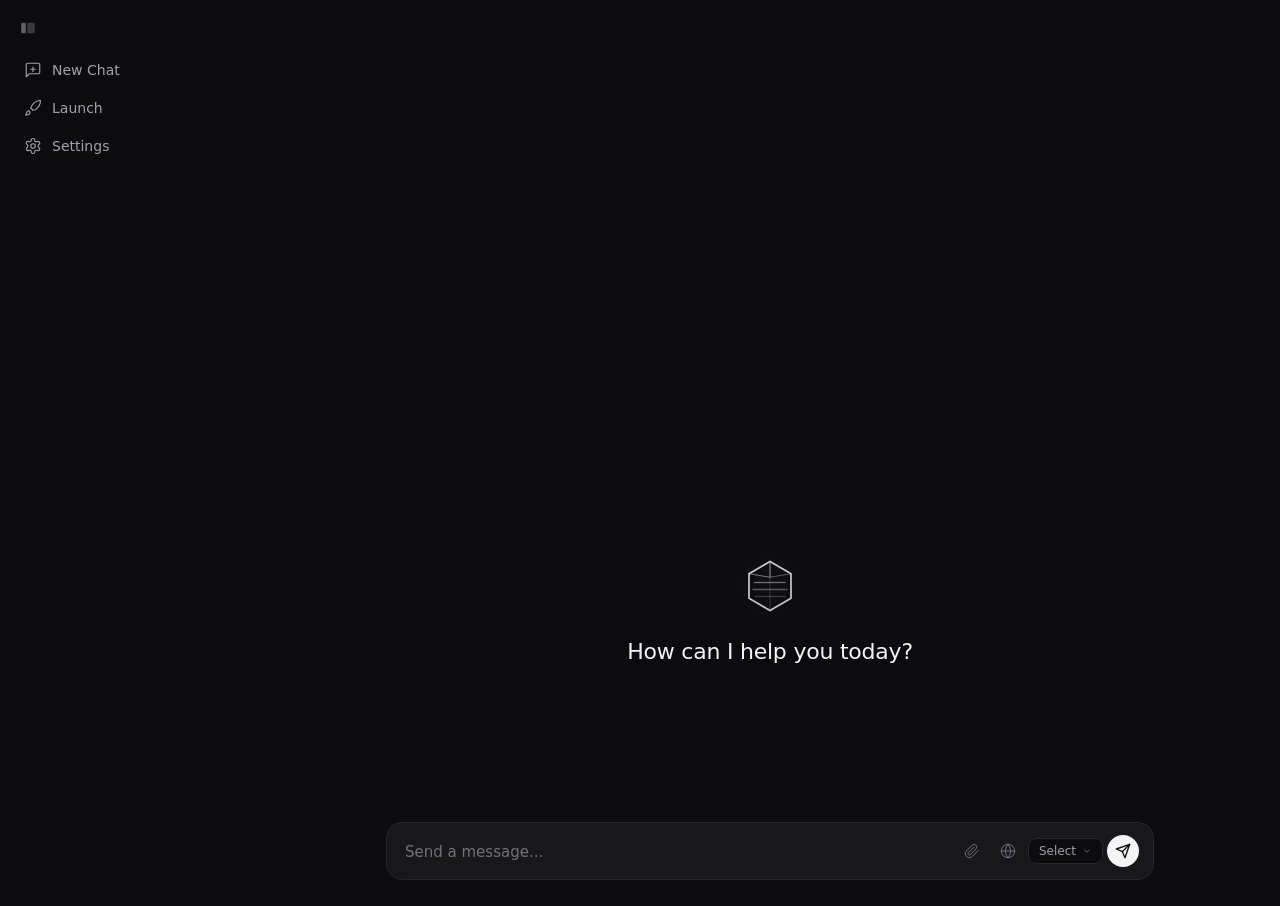
==== src/Onyx.Core/Web/index.html @ a6ea8ed7 "Cross-platform restructure: Core library + Windows WPF + macOS MAUI skeleton" ====
<!DOCTYPE html>
<html lang="en">
<head>
<meta charset="utf-8" />
<meta name="viewport" content="width=device-width, initial-scale=1" />
<title>Onyx</title>
<link rel="stylesheet" href="styles.css" />
</head>
<body>
<div id="app">
  <button class="sidebar-toggle" id="sidebarToggle" title="Toggle sidebar">
    <svg viewBox="0 0 24 24" width="18" height="18" fill="currentColor" stroke="none"><rect x="3" y="5" width="6" height="14" rx="1.5" opacity="0.85"/><rect x="11" y="5" width="10" height="14" rx="1.5" opacity="0.45"/></svg>
  </button>

  <!-- Sidebar -->
  <aside id="sidebar">
    <div class="sidebar-header">
      <button id="newChatBtn" class="nav-btn" title="New Chat">
        <svg viewBox="0 0 24 24" fill="none" stroke="currentColor" stroke-width="1.5" stroke-linecap="round" stroke-linejoin="round">
          <path d="M21 15a2 2 0 0 1-2 2H7l-4 4V5a2 2 0 0 1 2-2h14a2 2 0 0 1 2 2z"/>
          <line x1="12" y1="8" x2="12" y2="14"/>
          <line x1="9" y1="11" x2="15" y2="11"/>
        </svg>
        <span>New Chat</span>
      </button>
      <button id="launchBtn" class="nav-btn" title="Launch">
        <svg viewBox="0 0 24 24" fill="none" stroke="currentColor" stroke-width="1.5" stroke-linecap="round" stroke-linejoin="round">
          <path d="M4.5 16.5c-1.5 1.26-2 5-2 5s3.74-.5 5-2c.71-.84.7-2.13-.09-2.91a2.18 2.18 0 0 0-2.91-.09z"/>
          <path d="M12 15l-3-3a22 22 0 0 1 2-3.95A12.88 12.88 0 0 1 22 2c0 2.72-.78 7.5-6.11 11.89L12 15z"/>
        </svg>
        <span>Launch</span>
      </button>
      <button id="settingsBtn" class="nav-btn" title="Settings">
        <svg viewBox="0 0 24 24" fill="none" stroke="currentColor" stroke-width="1.5" stroke-linecap="round" stroke-linejoin="round">
          <path d="M12.22 2h-.44a2 2 0 0 0-2 2v.18a2 2 0 0 1-1 1.72l-.43.25a2 2 0 0 1-2 0l-.15-.08a2 2 0 0 0-2.73.73l-.22.38a2 2 0 0 0 .73 2.73l.15.1a2 2 0 0 1 1 1.72v.51a2 2 0 0 1-1 1.72l-.15.09a2 2 0 0 0-.73 2.73l.22.38a2 2 0 0 0 2.73.73l.15-.08a2 2 0 0 1 2 0l.43.25a2 2 0 0 1 1 1.72V20a2 2 0 0 0 2 2h.44a2 2 0 0 0 2-2v-.18a2 2 0 0 1 1-1.72l.43-.25a2 2 0 0 1 2 0l.15.08a2 2 0 0 0 2.73-.73l.22-.38a2 2 0 0 0-.73-2.73l-.15-.1a2 2 0 0 1-1-1.72v-.51a2 2 0 0 1 1-1.72l.15-.09a2 2 0 0 0 .73-2.73l-.22-.38a2 2 0 0 0-2.73-.73l-.15.08a2 2 0 0 1-2 0l-.43-.25a2 2 0 0 1-1-1.72V4a2 2 0 0 0-2-2z"/><circle cx="12" cy="12" r="3"/>
        </svg>
        <span>Settings</span>
      </button>
    </div>
    <div id="chatList" class="chat-list-section"></div>
  </aside>

  <!-- Main -->
  <main id="main">
    <!-- Chat View -->
    <div id="viewChat" class="chat-area active">
      <div id="topbar">
        <button class="icon-btn hidden" id="topbarNewChat" title="New Chat" style="margin-left:auto">
          <svg viewBox="0 0 24 24" width="18" height="18" fill="none" stroke="currentColor" stroke-width="2" stroke-linecap="round" stroke-linejoin="round"><path d="M21 15a2 2 0 0 1-2 2H7l-4 4V5a2 2 0 0 1 2-2h14a2 2 0 0 1 2 2z"/><line x1="12" y1="8" x2="12" y2="14"/><line x1="9" y1="11" x2="15" y2="11"/></svg>
        </button>
      </div>
      <div id="messages" class="messages"></div>
      <div id="emptyState" class="empty-state">
        <div class="empty-logo">
          <svg viewBox="0 0 64 64" fill="none" xmlns="http://www.w3.org/2000/svg">
            <!-- Onyx gem: hexagonal crystal with characteristic banding -->
            <path d="M32 4 L56 18 L56 46 L32 60 L8 46 L8 18 Z" stroke="currentColor" stroke-width="2" stroke-linejoin="round"/>
            <!-- Top facet -->
            <path d="M32 4 L32 22 L8 18 Z" stroke="currentColor" stroke-width="1.2" opacity="0.5" stroke-linejoin="round"/>
            <path d="M32 4 L32 22 L56 18 Z" stroke="currentColor" stroke-width="1.2" opacity="0.35" stroke-linejoin="round"/>
            <!-- Banding (the hallmark of onyx) -->
            <path d="M14 28 L50 28" stroke="currentColor" stroke-width="1.5" opacity="0.55"/>
            <path d="M12 36 L52 36" stroke="currentColor" stroke-width="1.5" opacity="0.4"/>
            <path d="M14 44 L50 44" stroke="currentColor" stroke-width="1.5" opacity="0.25"/>
            <!-- Bottom facet -->
            <path d="M32 22 L8 18 L8 46 L32 60 Z" stroke="currentColor" stroke-width="1" opacity="0.15" stroke-linejoin="round"/>
            <path d="M32 22 L56 18 L56 46 L32 60 Z" stroke="currentColor" stroke-width="1" opacity="0.1" stroke-linejoin="round"/>
          </svg>
        </div>
        <div class="empty-welcome">How can I help you today?</div>
      </div>
      <div class="composer-wrapper">
        <div class="composer-box">
          <div id="pendingImages" class="pending-images"></div>
          <div class="composer-input-row">
            <textarea id="promptInput" rows="1" placeholder="Send a message..."></textarea>
            <input type="file" id="fileInput" accept="image/*" multiple style="display:none">
            <div class="composer-actions">
              <button id="attachBtn" class="icon-btn" title="Attach file">
                <svg viewBox="0 0 24 24" width="16" height="16" fill="none" stroke="currentColor" stroke-width="1.5" stroke-linecap="round" stroke-linejoin="round">
                  <path d="m21.44 11.05-9.19 9.19a6 6 0 0 1-8.49-8.49l8.57-8.57A4 4 0 1 1 18 8.84L9.41 17.41a2 2 0 0 1-2.83-2.83L15.07 6.1"/>
                </svg>
              </button>
              <button id="webSearchToggle" class="icon-btn" title="Search the web">
                <svg viewBox="0 0 24 24" width="16" height="16" fill="none" stroke="currentColor" stroke-width="1.5" stroke-linecap="round" stroke-linejoin="round">
                  <circle cx="12" cy="12" r="10"/><path d="M2 12h20"/><path d="M12 2a15.3 15.3 0 0 1 4 10 15.3 15.3 0 0 1-4 10 15.3 15.3 0 0 1-4-10 15.3 15.3 0 0 1 4-10z"/>
                </svg>
              </button>
              <div class="model-picker" id="composerModelPicker">
                <button id="modelPill" class="model-btn">
                  <span id="composerModelLabel">Select</span>
                  <svg viewBox="0 0 24 24" width="10" height="10" fill="none" stroke="currentColor" stroke-width="2" stroke-linecap="round" stroke-linejoin="round"><path d="m6 9 6 6 6-6"/></svg>
                </button>
                <div id="modelMenu" class="model-menu"></div>
                <div id="effortMenu" class="effort-menu"></div>
              </div>
              <button id="sendBtn" class="send-btn" title="Send message">
                <svg viewBox="0 0 24 24" width="16" height="16" fill="none" stroke="currentColor" stroke-width="2" stroke-linecap="round" stroke-linejoin="round">
                  <path d="M22 2L11 13"/>
                  <path d="M22 2l-7 20-4-9-9-4 20-7z"/>
                </svg>
              </button>
              <button id="stopBtn" class="send-btn hidden" title="Stop generation">
                <svg viewBox="0 0 24 24" width="16" height="16" fill="none" stroke="currentColor" stroke-width="2" stroke-linecap="round" stroke-linejoin="round"><rect x="6" y="6" width="12" height="12" rx="2"/></svg>
              </button>
            </div>
          </div>
        </div>
      </div>
    </div>

    <!-- Launch View -->
    <div id="viewLaunch" class="chat-area">
      <div id="topbar">
        <button class="back-btn" id="backFromLaunch">
          <svg viewBox="0 0 24 24" width="20" height="20" fill="none" stroke="currentColor" stroke-width="2" stroke-linecap="round" stroke-linejoin="round"><path d="m12 19-7-7 7-7"/><path d="M19 12H5"/></svg>
        </button>
        <span class="page-title">Launch</span>
      </div>
      <div class="page-content">
        <div class="page-header">
          <h1>Launch</h1>
          <p>Copy a command and run it in your terminal.</p>
        </div>
        <div class="launch-list" id="launchList"></div>
      </div>
    </div>

    <!-- Settings View -->
    <div id="viewSettings" class="chat-area">
      <div id="topbar">
        <button class="back-btn" id="backFromSettings">
          <svg viewBox="0 0 24 24" width="20" height="20" fill="none" stroke="currentColor" stroke-width="2" stroke-linecap="round" stroke-linejoin="round"><path d="m12 19-7-7 7-7"/><path d="M19 12H5"/></svg>
        </button>
        <span class="page-title">Settings</span>
        <span class="app-version" id="appVersion">v2.5.4</span>
      </div>
      <div class="page-content">
        <div class="settings-card">
          <!-- Profile -->
          <div class="settings-profile">
            <div class="profile-left">
              <div class="profile-name" id="profileName">User</div>
              <div class="profile-email" id="profileEmail">Local instance</div>
            </div>
            <div class="profile-right">
              <div class="profile-avatar" id="profileAvatar">U</div>
            </div>
          </div>
          <!-- Default model -->
          <div class="settings-input-row">
            <div style="display:flex;align-items:center;margin-bottom:4px">
              <div class="settings-row-icon">
                <svg viewBox="0 0 24 24" width="20" height="20" fill="none" stroke="currentColor" stroke-width="1.5" stroke-linecap="round" stroke-linejoin="round">
                  <rect width="18" height="18" x="3" y="3" rx="2" ry="2"/><path d="M9 3v18"/><path d="M15 3v18"/>
                </svg>
              </div>
              <div class="settings-row-text">
                <div class="settings-row-title">Default model</div>
                <div class="settings-row-desc">The model used for new chats.</div>
              </div>
            </div>
            <div class="settings-input-wrap">
              <select id="defaultModelSelect" style="flex:1;padding:9px 12px;background:var(--bg);border:1px solid var(--border-light);border-radius:8px;color:var(--text);font-size:14px"></select>
            </div>
          </div>
          <!-- Cloud -->
          <div class="settings-row">
            <div style="display:flex;align-items:center;flex:1">
              <div class="settings-row-icon">
                <svg viewBox="0 0 24 24" width="20" height="20" fill="none" stroke="currentColor" stroke-width="1.5" stroke-linecap="round" stroke-linejoin="round">
                  <path d="M17.5 19c0-3.037-2.463-5.5-5.5-5.5S6.5 15.963 6.5 19"/><path d="M19 19a7 7 0 1 0-11.95-4.95A5.5 5.5 0 0 0 5 19h14z"/>
                </svg>
              </div>
              <div class="settings-row-text">
                <div class="settings-row-title">Cloud</div>
                <div class="settings-row-desc">Enable cloud models and web search.</div>
              </div>
            </div>
            <div class="toggle on" id="toggleCloud"></div>
          </div>
          <!-- Auto-download -->
          <div class="settings-row">
            <div style="display:flex;align-items:center;flex:1">
              <div class="settings-row-icon">
                <svg viewBox="0 0 24 24" width="20" height="20" fill="none" stroke="currentColor" stroke-width="1.5" stroke-linecap="round" stroke-linejoin="round">
                  <path d="M21 15v4a2 2 0 0 1-2 2H5a2 2 0 0 1-2-2v-4"/><polyline points="7 10 12 15 17 10"/><line x1="12" y1="15" x2="12" y2="3"/>
                </svg>
              </div>
              <div class="settings-row-text">
                <div class="settings-row-title">Auto-download updates</div>
                <div class="settings-row-desc">Automatically check and download updates on startup.</div>
              </div>
            </div>
            <div style="display:flex;align-items:center;gap:8px">
              <button class="pill-btn outline" id="checkNowBtn" style="font-size:12px;padding:5px 12px">Check now</button>
              <div class="toggle on" id="toggleAutoUpdate"></div>
            </div>
          </div>
          <!-- Expose to network -->
          <div class="settings-row">
            <div style="display:flex;align-items:center;flex:1">
              <div class="settings-row-icon">
                <svg viewBox="0 0 24 24" width="20" height="20" fill="none" stroke="currentColor" stroke-width="1.5" stroke-linecap="round" stroke-linejoin="round">
                  <path d="M12 20h.01"/><path d="M2 8.82a15 15 0 0 1 20 0"/><path d="M5 12.859a10 10 0 0 1 14 0"/><path d="M8.5 16.429a5 5 0 0 1 7 0"/>
                </svg>
              </div>
              <div class="settings-row-text">
                <div class="settings-row-title">Expose to the network</div>
                <div class="settings-row-desc">Allow other devices or services to access the local server.</div>
              </div>
            </div>
            <div class="toggle on" id="toggleNetwork"></div>
          </div>
          <!-- Model location -->
          <div class="settings-input-row">
            <div style="display:flex;align-items:center;margin-bottom:4px">
              <div class="settings-row-icon">
                <svg viewBox="0 0 24 24" width="20" height="20" fill="none" stroke="currentColor" stroke-width="1.5" stroke-linecap="round" stroke-linejoin="round">
                  <path d="M22 19a2 2 0 0 1-2 2H4a2 2 0 0 1-2-2V5a2 2 0 0 1 2-2h5l2 3h9a2 2 0 0 1 2 2z"/>
                </svg>
              </div>
              <div class="settings-row-text">
                <div class="settings-row-title">Model location</div>
                <div class="settings-row-desc">Location where models are stored.</div>
              </div>
            </div>
            <div class="settings-input-wrap">
              <input type="text" id="modelPathInput" value="C:\Users\kotas\.ollama\models" readonly />
              <button class="pill-btn outline" id="browseModelPath">Browse</button>
            </div>
          </div>
          <!-- Context length -->
          <div class="settings-slider-row">
            <div style="display:flex;align-items:center;margin-bottom:4px">
              <div class="settings-row-icon">
                <svg viewBox="0 0 24 24" width="20" height="20" fill="none" stroke="currentColor" stroke-width="1.5" stroke-linecap="round" stroke-linejoin="round">
                  <path d="M4.5 16.5c-1.5 1.26-2 5-2 5s3.74-.5 5-2c.71-.84.7-2.13-.09-2.91a2.18 2.18 0 0 0-2.91-.09z"/>
                  <path d="M12 15-3-3a22 22 0 0 1 2-3.95A12.88 12.88 0 0 1 22 2c0 2.72-.78 7.5-6.11 11.89L12 15z"/>
                </svg>
              </div>
              <div class="settings-row-text">
                <div class="settings-row-title">Context length <span id="contextValue" style="color:var(--text-muted);font-size:12px;font-weight:400;margin-left:6px">256k</span></div>
                <div class="settings-row-desc">Context length determines how much of your conversation local LLMs can remember and use to generate responses.</div>
              </div>
            </div>
            <div class="slider-wrap" id="contextSliderWrap">
              <div class="slider-track-bg"></div>
              <div class="slider-track-fill" id="contextSliderFill"></div>
              <div class="slider-thumb" id="contextSliderThumb"></div>
            </div>
            <div class="slider-labels">
              <span data-idx="0">4k</span><span data-idx="1">8k</span><span data-idx="2">16k</span><span data-idx="3">32k</span><span data-idx="4">64k</span><span data-idx="5">128k</span><span data-idx="6">256k</span>
            </div>
          </div>
          <!-- Close behavior -->
          <div class="settings-row">
            <div style="display:flex;align-items:center;flex:1">
              <div class="settings-row-icon">
                <svg viewBox="0 0 24 24" width="20" height="20" fill="none" stroke="currentColor" stroke-width="1.5" stroke-linecap="round" stroke-linejoin="round">
                  <rect width="18" height="18" x="3" y="3" rx="2" ry="2"/><path d="M9 3v18"/><path d="M15 3v18"/>
                </svg>
              </div>
              <div class="settings-row-text">
                <div class="settings-row-title">Close behavior</div>
                <div class="settings-row-desc">What happens when you close the window.</div>
              </div>
            </div>
            <div class="close-behavior-options" id="closeBehaviorOptions">
              <button class="pill-btn outline" data-val="tray" id="cbTray">Keep running</button>
              <button class="pill-btn outline" data-val="quit" id="cbQuit">Quit</button>
            </div>
          </div>
          <!-- Effort -->
          <div class="settings-row">
            <div style="display:flex;align-items:center;flex:1">
              <div class="settings-row-icon">
                <svg viewBox="0 0 24 24" width="20" height="20" fill="none" stroke="currentColor" stroke-width="1.5" stroke-linecap="round" stroke-linejoin="round">
                  <path d="M13 2 3 14h9l-1 8 10-12h-9l1-8z"/>
                </svg>
              </div>
              <div class="settings-row-text">
                <div class="settings-row-title">Effort</div>
                <div class="settings-row-desc">Higher effort means more thorough responses but takes longer.</div>
              </div>
            </div>
            <div class="close-behavior-options" id="effortOptions">
              <button class="pill-btn outline" data-val="low" id="effLow">Low</button>
              <button class="pill-btn outline" data-val="medium" id="effMedium">Medium</button>
              <button class="pill-btn outline" data-val="high" id="effHigh">High</button>
              <button class="pill-btn outline" data-val="max" id="effMax">Max</button>
            </div>
          </div>
          <!-- Thinking -->
          <div class="settings-row">
            <div style="display:flex;align-items:center;flex:1">
              <div class="settings-row-icon">
                <svg viewBox="0 0 24 24" width="20" height="20" fill="none" stroke="currentColor" stroke-width="1.5" stroke-linecap="round" stroke-linejoin="round">
                  <path d="M12 3a9 9 0 1 0 9 9c0-.46-.04-.92-.1-1.36a5.389 5.389 0 0 1-4.4 2.26 5.403 5.403 0 0 1-3.14-9.8c-.44-.06-.9-.1-1.36-.1z"/>
                </svg>
              </div>
              <div class="settings-row-text">
                <div class="settings-row-title">Thinking</div>
                <div class="settings-row-desc">Enable step-by-step reasoning for complex tasks.</div>
              </div>
            </div>
            <div class="toggle" id="toggleThinking"></div>
          </div>
          <!-- Release Notes -->
          <div class="settings-row" id="releaseNotesRow" style="cursor:pointer">
            <div style="display:flex;align-items:center;flex:1">
              <div class="settings-row-icon">
                <svg viewBox="0 0 24 24" width="20" height="20" fill="none" stroke="currentColor" stroke-width="1.5" stroke-linecap="round" stroke-linejoin="round">
                  <path d="M14 2H6a2 2 0 0 0-2 2v16a2 2 0 0 0 2 2h12a2 2 0 0 0 2-2V8z"/><polyline points="14 2 14 8 20 8"/><line x1="16" y1="13" x2="8" y2="13"/><line x1="16" y1="17" x2="8" y2="17"/><polyline points="10 9 9 9 8 9"/>
                </svg>
              </div>
              <div class="settings-row-text">
                <div class="settings-row-title">Release Notes</div>
                <div class="settings-row-desc">See what's new and what changed.</div>
              </div>
            </div>
            <svg viewBox="0 0 24 24" width="16" height="16" fill="none" stroke="currentColor" stroke-width="2" stroke-linecap="round" stroke-linejoin="round" style="color:var(--text-muted);flex-shrink:0"><polyline points="9 18 15 12 9 6"/></svg>
          </div>
        </div>
        <div class="settings-footer">
          <button class="pill-btn primary" id="resetDefaults" style="background:var(--text);color:var(--bg)">Reset to defaults</button>
        </div>
      </div>
    </div>

    <!-- Release Notes View -->
    <div id="viewReleaseNotes" class="chat-area">
      <div id="topbar">
        <button class="back-btn" id="backFromReleaseNotes">
          <svg viewBox="0 0 24 24" width="20" height="20" fill="none" stroke="currentColor" stroke-width="2" stroke-linecap="round" stroke-linejoin="round"><path d="m12 19-7-7 7-7"/><path d="M19 12H5"/></svg>
        </button>
        <span class="page-title">Release Notes</span>
        <span class="app-version" id="releaseNotesVersion"></span>
      </div>
      <div class="page-content" id="releaseNotesContent" style="max-width:640px;margin:0 auto">
        <div style="text-align:center;padding:40px;color:var(--text-muted)">Loading…</div>
      </div>
    </div>
  </main>
</div>

<div id="modalRoot" style="position:fixed;inset:0;background:rgba(0,0,0,0.6);display:flex;align-items:center;justify-content:center;z-index:100;visibility:hidden;opacity:0;transition:opacity 0.15s"></div>

<script src="md.js"></script>
<script src="app.js"></script>
</body>
</html>
---- src/Onyx.Core/Web/styles.css ----
:root {
  --bg: #0C0C0E;
  --surface: #18181B;
  --surface-hover: #27272A;
  --surface-pressed: #3F3F46;
  --border: #18181B;
  --border-light: #27272A;
  --text: #F4F4F5;
  --text-secondary: #A1A1AA;
  --text-muted: #71717A;
  --accent: #E4E4E7;
  --accent-dim: #A1A1AA;
  --accent-blue: #E4E4E7;
  --accent-green: #22C55E;
  --danger: #EF4444;
  --radius-sm: 6px;
  --radius-md: 8px;
  --radius-lg: 10px;
  --radius-xl: 12px;
  --radius-2xl: 16px;
  --sidebar-w: 260px;
  --content-w: 768px;
  --composer-w: 768px;
  --font: -apple-system, BlinkMacSystemFont, "Segoe UI", system-ui, sans-serif;
  --font-mono: "JetBrains Mono", "SF Mono", "Cascadia Code", Consolas, monospace;
}

* { box-sizing: border-box; margin: 0; padding: 0; }
html, body { height: 100%; overflow: hidden; }
body {
  background: var(--bg);
  color: var(--text);
  font-family: var(--font);
  font-size: 15px;
  line-height: 1.6;
  -webkit-font-smoothing: antialiased;
  -moz-osx-font-smoothing: grayscale;
}
button, input, textarea, select { font-family: inherit; outline: none; border: none; background: none; color: inherit; }
button { cursor: pointer; }
.hidden { display: none !important; }

#app { display: flex; height: 100vh; }

/* ===== Sidebar ===== */
#sidebar {
  width: var(--sidebar-w);
  background: var(--bg);
  display: flex;
  flex-direction: column;
  flex-shrink: 0;
  transition: width 0.2s cubic-bezier(0.4, 0, 0.2, 1);
}
#sidebar.collapsed { width: 0; overflow: hidden; }

.sidebar-toggle {
  position: fixed; top: 12px; left: 12px; z-index: 60;
  display: flex; align-items: center; justify-content: center;
  width: 32px; height: 32px; border-radius: var(--radius-md);
  color: var(--text-muted);
  transition: background 0.15s, color 0.15s;
}
.sidebar-toggle:hover { background: var(--surface-hover); color: var(--text); }
.sidebar-toggle svg { width: 18px; height: 18px; }

.sidebar-header { padding: 52px 12px 8px; }

.nav-btn {
  display: flex; align-items: center; gap: 10px;
  width: 100%; padding: 9px 12px; border-radius: var(--radius-md);
  color: var(--text-secondary); font-size: 14px; font-weight: 500;
  transition: background 0.15s ease, color 0.15s ease, transform 0.15s ease;
  margin-bottom: 2px;
}
.nav-btn:last-child { margin-bottom: 0; }
.nav-btn:hover {
  background: var(--surface-hover);
  color: var(--text);
}
.nav-btn:active { transform: scale(0.97); }
.nav-btn svg { width: 18px; height: 18px; stroke-width: 1.5; flex-shrink: 0; transition: transform 0.2s ease; }
.nav-btn:hover svg { transform: scale(1.1); }

/* Chat list section */
.chat-list-section { flex: 1; overflow-y: auto; padding: 8px 8px 8px; }
.chat-list-label {
  padding: 12px 12px 6px;
  font-size: 11px; font-weight: 600; color: var(--text-muted);
  text-transform: uppercase; letter-spacing: 0.06em;
}

.chat-item {
  padding: 8px 12px; border-radius: var(--radius-md);
  color: var(--text-secondary); font-size: 13px; font-weight: 400;
  cursor: pointer; transition: background 0.15s ease, color 0.15s ease, transform 0.15s ease;
  white-space: nowrap; overflow: hidden; text-overflow: ellipsis;
  margin-bottom: 1px;
  animation: slideIn 0.25s ease-out;
}
.chat-item:hover { background: var(--surface-hover); color: var(--text); transform: translateX(2px); }
@keyframes slideIn { from { opacity: 0; transform: translateX(-8px); } to { opacity: 1; transform: translateX(0); } }
.chat-item.streaming::before {
  content: "";
  display: inline-block;
  width: 6px; height: 6px;
  border-radius: 50%;
  background: var(--accent-green);
  margin-right: 7px;
  vertical-align: middle;
  animation: pulse 1.2s ease-in-out infinite;
}
@keyframes pulse { 0%, 100% { opacity: 1; } 50% { opacity: 0.3; } }
.chat-item .ci-rename-input {
  background: var(--surface); border: 1px solid var(--border-light); color: var(--text);
  border-radius: 4px; padding: 3px 7px; font-size: 13px; width: 100%;
  outline: none; caret-color: var(--text);
  box-shadow: 0 0 0 1px var(--border-light);
}
.chat-item .ci-rename-input:focus {
  border-color: var(--text-muted);
  box-shadow: 0 0 0 2px rgba(244,244,245,0.12);
}

/* Context menu */
.context-menu {
  position: fixed; z-index: 200;
  background: var(--surface); border: 1px solid var(--border-light);
  border-radius: var(--radius-lg); padding: 4px;
  box-shadow: 0 8px 24px rgba(0,0,0,0.5);
  min-width: 180px;
  animation: menuPop 0.15s cubic-bezier(0.16, 1, 0.3, 1);
}
@keyframes menuPop { from { opacity: 0; transform: scale(0.92) translateY(-4px); } to { opacity: 1; transform: scale(1) translateY(0); } }
.context-menu-item {
  display: flex; align-items: center; gap: 10px;
  padding: 8px 12px; border-radius: var(--radius-md);
  color: var(--text); font-size: 13px; cursor: pointer;
  transition: background 0.1s;
}
.context-menu-item:hover { background: var(--surface-hover); }
.context-menu-item.danger { color: var(--danger); }
.context-menu-item.danger:hover { background: rgba(239,68,68,0.1); }
.context-menu-sep { height: 1px; background: var(--border-light); margin: 4px 0; }

/* ===== Main ===== */
#main { flex: 1; display: flex; flex-direction: column; min-width: 0; position: relative; }

/* Top bar */
#topbar {
  height: 48px; display: flex; align-items: center; gap: 8px;
  padding: 0 20px; flex-shrink: 0;
  transition: padding-left 0.2s cubic-bezier(0.4, 0, 0.2, 1);
}
#topbarNewChat {
  opacity: 0; visibility: hidden; transform: scale(0.9);
  transition: opacity 0.15s ease, visibility 0.15s ease, transform 0.15s ease;
}
#topbarNewChat.hidden { display: flex !important; opacity: 0; visibility: hidden; transform: scale(0.9); }
#topbarNewChat:not(.hidden) { opacity: 1; visibility: visible; transform: scale(1); }
#topbar .page-title { font-size: 16px; font-weight: 600; color: var(--text); }
#topbar .page-subtitle { font-size: 13px; color: var(--text-secondary); margin-left: 4px; }
.back-btn { display: flex; align-items: center; padding: 6px; border-radius: var(--radius-md); color: var(--text-secondary); transition: background 0.15s, color 0.15s, transform 0.2s cubic-bezier(0.16, 1, 0.3, 1); }
.back-btn:hover { background: var(--surface-hover); color: var(--text); transform: translateX(-2px); }
.back-btn:active { transform: translateX(0) scale(0.95); }
.app-version {
  margin-left: auto; font-size: 12px; color: var(--text-muted);
  background: var(--surface); border: 1px solid var(--border-light);
  padding: 3px 10px; border-radius: 12px;
}

.spacer { flex: 1; }

/* Composer model picker */
#composerModelPicker.model-picker { position: relative; }
#composerModelPicker .model-btn {
  display: flex; align-items: center; gap: 6px;
  padding: 5px 10px; border-radius: var(--radius-md);
  background: var(--bg); color: var(--text-secondary);
  font-size: 12px; font-weight: 500; transition: background 0.1s, color 0.1s;
  border: 1px solid var(--border-light);
}
#composerModelPicker .model-btn:hover { background: var(--surface-hover); color: var(--text); }
#composerModelPicker .model-btn svg { width: 10px; height: 10px; color: var(--text-muted); }
.model-menu {
  position: fixed; min-width: 280px; max-width: 320px; max-height: 380px;
  overflow-y: auto; background: var(--surface); border: 1px solid var(--border-light);
  border-radius: var(--radius-xl); padding: 8px; z-index: 50;
  box-shadow: 0 8px 24px rgba(0,0,0,0.4);
  scrollbar-width: thin;
  opacity: 0; visibility: hidden;
  transform: translateY(8px) scale(0.98);
  transform-origin: bottom left;
  transition: opacity 0.15s ease, visibility 0.15s ease, transform 0.15s ease;
}
.model-menu.open {
  opacity: 1; visibility: visible;
  transform: translateY(0) scale(1);
}
.model-menu::-webkit-scrollbar { width: 4px; }
.model-menu::-webkit-scrollbar-thumb { background: var(--border-light); border-radius: 2px; }

.effort-menu {
  position: fixed; min-width: 260px; max-width: 300px; max-height: 380px;
  overflow-y: auto; background: var(--surface); border: 1px solid var(--border-light);
  border-radius: var(--radius-xl); padding: 8px; z-index: 50;
  box-shadow: 0 8px 24px rgba(0,0,0,0.4);
  scrollbar-width: thin;
  opacity: 0; visibility: hidden;
  transform: translateY(8px) scale(0.98);
  transform-origin: bottom left;
  transition: opacity 0.15s ease, visibility 0.15s ease, transform 0.15s ease;
}
.effort-menu.open {
  opacity: 1; visibility: visible;
  transform: translateY(0) scale(1);
}
.effort-menu::-webkit-scrollbar { width: 4px; }
.effort-menu::-webkit-scrollbar-thumb { background: var(--border-light); border-radius: 2px; }
.model-item {
  padding: 10px 12px; border-radius: var(--radius-md); cursor: pointer;
  display: flex; align-items: flex-start; justify-content: space-between; gap: 12px;
}
.model-item:hover { background: var(--surface-hover); }
.model-item.selected { background: var(--surface-hover); }
.model-item-left { min-width: 0; }
.model-item .mi-name { font-size: 13px; font-weight: 600; color: var(--text); }
.model-item .mi-desc { font-size: 12px; color: var(--text-secondary); margin-top: 3px; line-height: 1.4; }
.model-item .mi-meta { font-size: 11px; color: var(--text-muted); margin-top: 4px; }
.model-item .mi-check {
  width: 18px; height: 18px; border-radius: 50%;
  background: var(--text); color: var(--bg);
  display: flex; align-items: center; justify-content: center;
  font-size: 11px; flex-shrink: 0; margin-top: 2px;
}
.model-item .mi-check.hidden { display: none; }
.mm-sep { height: 1px; background: var(--border-light); margin: 6px 0; }
.mm-action {
  padding: 8px 10px; border-radius: var(--radius-md); color: var(--text-secondary);
  font-size: 13px; cursor: pointer; display: flex; align-items: center; gap: 8px;
}
.mm-action:hover { background: var(--surface-hover); color: var(--text); }
.mm-action svg { width: 14px; height: 14px; flex-shrink: 0; }

/* Submenu row (e.g. Effort) */
.mm-submenu-row {
  display: flex; align-items: center; justify-content: space-between;
  padding: 8px 10px; border-radius: var(--radius-md); cursor: pointer; transition: background 0.1s;
}
.mm-submenu-row:hover { background: var(--surface-hover); }
.mm-submenu-label { font-size: 13px; font-weight: 500; color: var(--text); }
.mm-submenu-val { font-size: 12px; color: var(--text-muted); display: flex; align-items: center; gap: 4px; }
.mm-submenu-val svg { color: var(--text-muted); }

/* Submenu header (back button) */
.mm-submenu-header {
  display: flex; align-items: center; gap: 6px;
  padding: 6px 10px 10px; margin: -4px -4px 4px; border-bottom: 1px solid var(--border-light);
  font-size: 13px; font-weight: 600; color: var(--text); cursor: pointer;
}
.mm-submenu-header:hover { color: var(--text-secondary); }
.mm-submenu-desc {
  padding: 4px 10px 10px; font-size: 12px; color: var(--text-secondary); line-height: 1.4;
}

/* Model menu sections */
.mm-section-label { padding: 6px 10px; font-size: 11px; font-weight: 600; color: var(--text-muted); text-transform: uppercase; letter-spacing: 0.06em; }
.mm-effort-row { padding: 8px 10px; border-radius: var(--radius-md); cursor: pointer; transition: background 0.1s; position: relative; }
.mm-effort-row:hover { background: var(--surface-hover); }
.mm-effort-row.selected { background: var(--surface-hover); }
.mm-effort-row.selected::before {
  content: ""; position: absolute; left: 0; top: 50%; transform: translateY(-50%);
  width: 3px; height: 16px; background: var(--text); border-radius: 0 2px 2px 0;
}
.mm-effort-name { font-size: 13px; font-weight: 500; color: var(--text); }
.mm-effort-default { font-size: 10px; color: var(--text-muted); font-weight: 400; margin-left: 4px; text-transform: uppercase; letter-spacing: 0.04em; }
.mm-effort-desc { font-size: 11px; color: var(--text-muted); margin-top: 1px; }

.mm-thinking-row {
  display: flex; align-items: center; justify-content: space-between;
  padding: 8px 10px; border-radius: var(--radius-md); cursor: pointer; transition: background 0.1s;
}
.mm-thinking-row:hover { background: var(--surface-hover); }
.mm-thinking-title { font-size: 13px; font-weight: 500; color: var(--text); }
.mm-thinking-desc { font-size: 11px; color: var(--text-muted); margin-top: 1px; }

.icon-btn {
  display: flex; align-items: center; justify-content: center;
  width: 32px; height: 32px; border-radius: 50%;
  color: var(--text-muted); transition: background 0.15s ease, color 0.15s ease, transform 0.15s ease;
}
.icon-btn:hover { background: var(--surface-hover); color: var(--text); transform: scale(1.05); }
.icon-btn:active { transform: scale(0.95); }
.icon-btn.active { background: var(--accent); color: var(--bg); }
.icon-btn.active:hover { opacity: 0.9; }

/* ===== Chat Area / Views ===== */
.chat-area {
  position: absolute; inset: 0;
  display: flex; flex-direction: column;
  opacity: 0; visibility: hidden;
  transform: translateY(6px);
  transition: opacity 0.25s ease, visibility 0.25s ease, transform 0.25s cubic-bezier(0.16, 1, 0.3, 1);
  overflow: hidden;
}
.chat-area.active { opacity: 1; visibility: visible; transform: translateY(0); }

/* Empty state */
.empty-state {
  flex: 1; display: flex; flex-direction: column;
  align-items: center; justify-content: center; padding: 24px;
  transition: flex 0.4s cubic-bezier(0.16, 1, 0.3, 1), padding 0.4s ease, opacity 0.3s ease;
}

/* Raised composer when chat is empty */
.chat-empty #messages { display: none; }
.chat-empty .empty-state {
  flex: 1 1 auto;
  padding: 0 24px 0;
  margin: 0;
  justify-content: center;
}
.chat-empty .composer-wrapper {
  margin: 0;
  padding: 0 24px 24px;
  max-width: var(--composer-w);
  width: 100%;
  align-self: center;
  flex-shrink: 0;
  transition: padding 0.5s ease, max-width 0.5s ease;
}
.chat-empty .composer-box {
  min-height: 56px;
  padding: 14px 16px;
  transition: min-height 0.5s ease, padding 0.5s ease, border-color 0.2s ease, box-shadow 0.2s ease;
}
.chat-empty #promptInput {
  font-size: 16px;
  transition: font-size 0.3s ease;
}
.empty-logo {
  width: 56px; height: 56px; color: var(--accent); opacity: 0.85;
  animation: float 4s ease-in-out infinite;
}
.empty-logo svg { width: 100%; height: 100%; filter: drop-shadow(0 0 12px rgba(228,228,231,0.15)); }
@keyframes float { 0%, 100% { transform: translateY(0); } 50% { transform: translateY(-6px); } }
.empty-welcome {
  font-size: 22px; font-weight: 500; color: var(--text); margin-top: 20px; letter-spacing: -0.01em;
  animation: fadeInUp 0.5s ease-out 0.15s both;
}
@keyframes fadeInUp { from { opacity: 0; transform: translateY(10px); } to { opacity: 1; transform: translateY(0); } }

/* Messages */
.messages { flex: 1; overflow-y: auto; padding: 16px 0 8px; }
.msg { max-width: var(--content-w); margin: 0 auto; padding: 12px 24px; animation: msgSlideIn 0.3s cubic-bezier(0.16, 1, 0.3, 1); }
@keyframes msgSlideIn { from { opacity: 0; transform: translateY(10px); } to { opacity: 1; transform: translateY(0); } }
.msg.user { animation: msgSlideInUser 0.3s cubic-bezier(0.16, 1, 0.3, 1); }
@keyframes msgSlideInUser { from { opacity: 0; transform: translateY(6px) scale(0.99); } to { opacity: 1; transform: translateY(0) scale(1); } }
.msg-role {
  font-size: 13px; font-weight: 600; color: var(--text-muted);
  text-transform: capitalize; margin-bottom: 8px; letter-spacing: 0.01em;
}
.msg-body { font-size: 15px; line-height: 1.7; color: var(--text); }
.msg-body p { margin-bottom: 12px; }
.msg-body p:last-child { margin-bottom: 0; }
.msg-body h1 { font-size: 1.4em; font-weight: 600; margin: 20px 0 10px; }
.msg-body h2 { font-size: 1.25em; font-weight: 600; margin: 18px 0 10px; }
.msg-body h3 { font-size: 1.1em; font-weight: 600; margin: 16px 0 8px; }
.msg-body ul, .msg-body ol { margin-bottom: 12px; padding-left: 24px; }
.msg-body li { margin: 4px 0; }
.msg-body a { color: var(--accent); text-decoration: none; }
.msg-body a:hover { text-decoration: underline; }
.msg-body blockquote { border-left: 2px solid var(--border-light); padding-left: 14px; color: var(--text-secondary); margin-bottom: 12px; }
.msg-body code { font-family: var(--font-mono); font-size: 0.88em; background: var(--surface); padding: 2px 6px; border-radius: 5px; }
.msg-body pre { background: #0d0d0d; border: 1px solid var(--border-light); border-radius: var(--radius-lg); margin-bottom: 12px; overflow: hidden; }
.msg-body pre .code-head { display: flex; align-items: center; justify-content: space-between; padding: 6px 12px; border-bottom: 1px solid var(--border-light); font-size: 12px; color: var(--text-muted); }
.msg-body pre .copy-code { color: var(--text-muted); font-size: 12px; padding: 3px 8px; border-radius: 6px; transition: background 0.1s, color 0.1s; }
.msg-body pre .copy-code:hover { color: var(--text); background: var(--surface-hover); }
.msg-body pre code { display: block; background: none; padding: 14px; overflow-x: auto; font-size: 13px; line-height: 1.5; font-family: var(--font-mono); }

.msg-actions { display: flex; gap: 4px; margin-top: 8px; animation: fadeIn 0.3s ease-out; }
.msg-actions button { color: var(--text-muted); padding: 4px 10px; border-radius: 6px; font-size: 12px; transition: background 0.15s, color 0.15s, transform 0.15s; }
.msg-actions button:hover { color: var(--text); background: var(--surface-hover); transform: translateY(-1px); }
.msg-actions button:active { transform: translateY(0); }
.msg-meta { font-size: 12px; color: var(--text-muted); margin-top: 6px; }
.msg-error { color: var(--danger); padding: 10px 0; font-size: 14px; }

/* Thinking / Thought section */
.msg-thinking {
  margin-bottom: 16px;
  border: 1px solid var(--border-light);
  border-radius: var(--radius-lg);
  overflow: hidden;
  animation: fadeIn 0.3s ease-out;
}
.msg-thinking-header {
  display: flex; align-items: center; gap: 8px;
  padding: 10px 14px;
  background: var(--surface);
  color: var(--text-secondary);
  font-size: 13px; font-weight: 500;
  cursor: pointer; user-select: none;
  transition: background 0.15s ease, color 0.15s ease;
}
.msg-thinking-header:hover { background: var(--surface-hover); color: var(--text); }
.msg-thinking-header svg {
  width: 14px; height: 14px;
  transition: transform 0.2s ease;
  flex-shrink: 0;
}
.msg-thinking.collapsed .msg-thinking-header svg { transform: rotate(-90deg); }
.msg-thinking-header .thinking-dot {
  width: 7px; height: 7px; border-radius: 50%;
  background: var(--accent-green);
  animation: pulse 1.2s ease-in-out infinite;
  flex-shrink: 0;
}
.msg-thinking-content {
  padding: 12px 14px;
  background: var(--bg);
  color: var(--text-secondary);
  font-size: 13.5px; line-height: 1.65;
  border-top: 1px solid var(--border-light);
}
.msg-thinking.collapsed .msg-thinking-content { display: none; }
.msg-thinking-content p { margin-bottom: 8px; }
.msg-thinking-content p:last-child { margin-bottom: 0; }
.msg-main-content { animation: fadeIn 0.3s ease-out; }

/* Search status */
.search-status { max-width: var(--content-w); margin: 0 auto; padding: 4px 24px 8px; font-size: 13px; color: var(--text-muted); display: flex; align-items: center; gap: 8px; animation: fadeIn 0.3s ease-out; }
.search-status .spinner { width: 14px; height: 14px; border: 2px solid var(--border-light); border-top-color: var(--text); border-radius: 50%; animation: spin 0.7s linear infinite; }
@keyframes spin { to { transform: rotate(360deg); } }

/* Sources */
.sources { max-width: var(--content-w); margin: 0 auto; padding: 4px 24px 12px; }
.sources-header {
  display: inline-flex; align-items: center; gap: 6px;
  padding: 5px 10px; border-radius: var(--radius-md);
  background: var(--surface); border: 1px solid var(--border-light);
  color: var(--text-secondary); font-size: 12px; font-weight: 500;
  cursor: pointer; user-select: none; transition: background 0.15s, color 0.15s;
}
.sources-header:hover { background: var(--surface-hover); color: var(--text); }
.sources-header svg { width: 12px; height: 12px; transition: transform 0.2s ease; }
.sources.collapsed .sources-header svg { transform: rotate(-90deg); }
.sources-list { margin-top: 8px; }
.sources.collapsed .sources-list { display: none; }
.sources:not(.collapsed) .source-card { animation: sourceCardIn 0.3s ease-out both; }
.sources:not(.collapsed) .source-card:nth-child(1) { animation-delay: 0s; }
.sources:not(.collapsed) .source-card:nth-child(2) { animation-delay: 0.04s; }
.sources:not(.collapsed) .source-card:nth-child(3) { animation-delay: 0.08s; }
.sources:not(.collapsed) .source-card:nth-child(4) { animation-delay: 0.12s; }
.sources:not(.collapsed) .source-card:nth-child(5) { animation-delay: 0.16s; }
.sources:not(.collapsed) .source-card:nth-child(n+6) { animation-delay: 0.2s; }
@keyframes sourceCardIn { from { opacity: 0; transform: translateY(6px); } to { opacity: 1; transform: translateY(0); } }
.source-card { display: block; padding: 10px 14px; background: var(--surface); border: 1px solid var(--border-light); border-radius: var(--radius-md); margin-bottom: 6px; text-decoration: none; color: inherit; transition: border-color 0.15s, background 0.15s, transform 0.15s; }
.source-card:hover { border-color: var(--text-muted); background: var(--surface-hover); transform: translateX(3px); }
.source-card .sc-title { font-size: 13px; color: var(--accent); font-weight: 500; }
.source-card .sc-url { font-size: 11px; color: var(--text-muted); margin-top: 2px; }
.source-card .sc-snippet { font-size: 12px; color: var(--text-secondary); margin-top: 4px; line-height: 1.4; }

/* Web search toggle auto state */
.icon-btn.auto { color: var(--accent-green); }

/* Cursor */
.cursor { display: inline-block; width: 8px; height: 16px; background: var(--text); border-radius: 1px; vertical-align: text-bottom; animation: blink 1.1s ease-in-out infinite; }
@keyframes blink { 0%, 100% { opacity: 1; } 50% { opacity: 0.2; } }
@keyframes msgIn {
  from { opacity: 0; transform: translateY(8px); }
  to { opacity: 1; transform: translateY(0); }
}
@keyframes fadeIn {
  from { opacity: 0; transform: translateY(4px); }
  to { opacity: 1; transform: translateY(0); }
}

/* ===== Composer ===== */
.composer-wrapper {
  padding: 12px 24px 20px; flex-shrink: 0; margin: 0;
  transition: padding 0.5s ease, max-width 0.5s ease;
}
.composer-box {
  max-width: var(--composer-w); margin: 0 auto; display: flex; flex-direction: column; gap: 0;
  background: var(--surface); border: 1px solid var(--border-light); border-radius: var(--radius-2xl);
  padding: 12px 14px; min-height: 52px;
  transition: border-color 0.2s ease, box-shadow 0.2s ease, min-height 0.5s ease, padding 0.5s ease;
}
.composer-box:focus-within { border-color: var(--surface-hover); box-shadow: 0 0 0 3px rgba(250,250,250,0.04), 0 0 20px rgba(228,228,231,0.03); }
.composer-box.drag-over { border-color: var(--accent); box-shadow: 0 0 0 3px rgba(228,228,231,0.12); }
.composer-input-row { display: flex; align-items: flex-end; gap: 8px; }
#promptInput {
  flex: 1; background: none; border: none; color: var(--text); resize: none;
  font-size: 15px; line-height: 1.5; padding: 4px; max-height: 200px;
}
#promptInput::placeholder { color: var(--text-muted); }
.composer-actions { display: flex; align-items: center; gap: 4px; flex-shrink: 0; }

/* Pending images (thumbnails in composer before sending) */
.pending-images { display: flex; flex-wrap: wrap; gap: 8px; padding-bottom: 8px; }
.pending-images:empty { display: none; }
.pending-img {
  position: relative; width: 64px; height: 64px; border-radius: var(--radius-md);
  overflow: hidden; border: 1px solid var(--border-light); flex-shrink: 0;
}
.pending-img img { width: 100%; height: 100%; object-fit: cover; }
.pending-img .pending-img-remove {
  position: absolute; top: 2px; right: 2px; width: 18px; height: 18px;
  border-radius: 50%; background: rgba(0,0,0,0.7); color: #fff;
  display: flex; align-items: center; justify-content: center; cursor: pointer;
  font-size: 12px; line-height: 1; border: none;
}
.pending-img .pending-img-remove:hover { background: rgba(0,0,0,0.9); }

/* Images in user messages */
.msg-images { display: flex; flex-wrap: wrap; gap: 8px; margin-bottom: 8px; }
.msg-images img { max-width: 200px; max-height: 200px; border-radius: var(--radius-md); border: 1px solid var(--border-light); object-fit: cover; cursor: pointer; }
.msg-images img:hover { opacity: 0.9; }

.send-btn {
  display: flex; align-items: center; justify-content: center; width: 32px; height: 32px;
  border-radius: 50%; background: var(--text); color: var(--bg);
  transition: background 0.15s ease, color 0.15s ease, transform 0.2s cubic-bezier(0.16, 1, 0.3, 1), opacity 0.15s ease, box-shadow 0.2s ease;
}
.send-btn:hover { opacity: 0.85; transform: scale(1.08); box-shadow: 0 0 12px rgba(228,228,231,0.2); }
.send-btn:active { transform: scale(0.92); }
.send-btn:disabled { opacity: 0.3; cursor: not-allowed; }
.send-btn svg { transition: transform 0.2s ease; }
.send-btn:hover svg { transform: translateX(1px) translateY(-1px); }

/* ===== Launch Page ===== */
.page-content { flex: 1; overflow-y: auto; padding: 0 24px 24px; }
.page-header { padding: 8px 0 20px; }
.page-header h1 { font-size: 24px; font-weight: 600; color: var(--text); letter-spacing: -0.02em; }
.page-header p { font-size: 14px; color: var(--text-secondary); margin-top: 4px; }

.launch-list { max-width: 720px; margin: 0 auto; }
.launch-item {
  display: flex; align-items: flex-start; gap: 12px;
  padding: 16px 0; border-bottom: 1px solid var(--border-light);
  animation: fadeInUp 0.4s ease-out both;
}
.launch-item:nth-child(1) { animation-delay: 0.02s; }
.launch-item:nth-child(2) { animation-delay: 0.06s; }
.launch-item:nth-child(3) { animation-delay: 0.1s; }
.launch-item:nth-child(4) { animation-delay: 0.14s; }
.launch-item:nth-child(5) { animation-delay: 0.18s; }
.launch-item:nth-child(6) { animation-delay: 0.22s; }
.launch-item:nth-child(7) { animation-delay: 0.26s; }
.launch-item:nth-child(8) { animation-delay: 0.3s; }
.launch-item:last-child { border-bottom: none; }
.launch-icon {
  width: 40px; height: 40px; border-radius: var(--radius-md);
  flex-shrink: 0; display: flex; align-items: center; justify-content: center;
  font-size: 20px; transition: transform 0.3s cubic-bezier(0.34, 1.56, 0.64, 1);
}
.launch-item:hover .launch-icon { transform: scale(1.15) rotate(-3deg); }
.launch-info { flex: 1; min-width: 0; }
.launch-name { font-size: 14px; font-weight: 500; color: var(--text); }
.launch-desc { font-size: 13px; color: var(--text-secondary); margin-top: 2px; }
.launch-cmd-bar {
  display: flex; align-items: center; gap: 8px;
  margin-top: 8px; padding: 8px 12px;
  background: var(--surface); border: 1px solid var(--border-light); border-radius: var(--radius-md);
}
.launch-cmd { font-family: var(--font-mono); font-size: 13px; color: var(--text-secondary); flex: 1; }
.launch-copy { color: var(--text-muted); padding: 2px; border-radius: 4px; transition: color 0.1s; }
.launch-copy:hover { color: var(--text); }

/* ===== Settings Page ===== */
.settings-card {
  max-width: 640px; margin: 0 auto;
  background: var(--surface); border: 1px solid var(--border-light); border-radius: var(--radius-xl);
  overflow: hidden;
  animation: fadeInUp 0.35s ease-out;
}

.settings-profile {
  display: flex; align-items: center; justify-content: space-between;
  padding: 20px; border-bottom: 1px solid var(--border-light);
}
.profile-left {}
.profile-name { font-size: 15px; font-weight: 600; color: var(--text); }
.profile-email { font-size: 13px; color: var(--text-secondary); margin-top: 2px; }
.profile-right { display: flex; align-items: center; gap: 12px; }
.profile-avatar {
  width: 40px; height: 40px; border-radius: 50%;
  background: var(--text); color: var(--bg);
  display: flex; align-items: center; justify-content: center;
  font-size: 16px; font-weight: 600;
  transition: transform 0.3s cubic-bezier(0.34, 1.56, 0.64, 1);
}
.profile-avatar:hover { transform: scale(1.08); }
.profile-actions { display: flex; gap: 8px; }
.pill-btn {
  padding: 6px 14px; border-radius: var(--radius-sm); font-size: 13px; font-weight: 500;
  transition: opacity 0.15s, background 0.15s, transform 0.15s;
}
.pill-btn.primary { background: var(--accent); color: var(--bg); }
.pill-btn.outline { background: transparent; border: 1px solid var(--border-light); color: var(--text); }
.pill-btn:hover { opacity: 0.85; transform: translateY(-1px); }
.pill-btn:active { transform: translateY(0) scale(0.97); }

.settings-row {
  display: flex; align-items: center; justify-content: space-between;
  padding: 16px 20px; border-bottom: 1px solid var(--border-light);
}
.settings-row:last-child { border-bottom: none; }
.settings-row-icon { width: 20px; height: 20px; color: var(--text-secondary); margin-right: 14px; flex-shrink: 0; }
.settings-row-text { flex: 1; min-width: 0; }
.settings-row-title { font-size: 14px; font-weight: 500; color: var(--text); }
.settings-row-desc { font-size: 13px; color: var(--text-secondary); margin-top: 2px; line-height: 1.4; }

/* Toggle switch */
.toggle {
  position: relative; width: 36px; height: 20px; flex-shrink: 0;
  background: var(--surface-hover); border-radius: 10px; cursor: pointer;
  transition: background 0.2s ease;
}
.toggle::after {
  content: ""; position: absolute; top: 2px; left: 2px;
  width: 16px; height: 16px; border-radius: 50%;
  background: var(--text); box-shadow: 0 1px 3px rgba(0,0,0,0.3);
  transition: transform 0.25s cubic-bezier(0.34, 1.56, 0.64, 1);
}
.toggle.on { background: var(--text); }
.toggle.on::after { transform: translateX(16px); background: var(--bg); }

.settings-input-row {
  padding: 16px 20px; border-bottom: 1px solid var(--border-light);
}
.settings-input-row:last-child { border-bottom: none; }
.settings-input-wrap {
  display: flex; align-items: center; gap: 8px; margin-top: 8px;
}
.settings-input-wrap input[type="text"] {
  flex: 1; padding: 8px 12px; background: var(--bg); border: 1px solid var(--border-light);
  border-radius: var(--radius-sm); color: var(--text); font-size: 13px; font-family: var(--font-mono);
}
.settings-input-wrap input[type="text"]:focus { border-color: var(--surface-hover); }

.settings-slider-row { padding: 16px 20px; border-bottom: 1px solid var(--border-light); }
.slider-wrap {
  position: relative; height: 20px; margin: 8px 0 4px; cursor: pointer;
}
.slider-track-bg {
  position: absolute; left: 0; right: 0; top: 50%; transform: translateY(-50%);
  height: 4px; background: var(--border-light); border-radius: 2px;
}
.slider-track-fill {
  position: absolute; left: 0; top: 50%; transform: translateY(-50%);
  height: 4px; background: var(--text); border-radius: 2px;
  width: 100%; transition: width 0.08s;
}
.slider-thumb {
  position: absolute; top: 50%; transform: translate(-50%, -50%);
  width: 16px; height: 16px; border-radius: 50%; background: var(--text);
  border: 3px solid var(--bg); box-shadow: 0 1px 6px rgba(0,0,0,0.4);
  cursor: grab; transition: transform 0.08s;
}
.slider-thumb:active { cursor: grabbing; transform: translate(-50%, -50%) scale(1.1); }
.slider-labels {
  display: flex; justify-content: space-between;
  font-size: 10px; color: var(--text-muted); margin-top: 2px;
}

.settings-footer { max-width: 640px; margin: 16px auto 0; display: flex; justify-content: flex-end; }

.close-behavior-options { display: flex; gap: 8px; }
.close-behavior-options .pill-btn { padding: 6px 14px; font-size: 13px; }
.close-behavior-options .pill-btn.selected { background: var(--text); color: var(--bg); border-color: var(--text); }

/* ===== Modal ===== */
#modalRoot { position: fixed; inset: 0; background: rgba(0,0,0,0.6); display: flex; align-items: center; justify-content: center; z-index: 100; visibility: hidden; opacity: 0; transition: opacity 0.2s ease; }
#modalRoot.visible { visibility: visible !important; opacity: 1 !important; }
.modal {
  background: var(--surface); border: 1px solid var(--border-light); border-radius: 16px;
  width: 520px; max-width: 92vw; max-height: 86vh;
  display: flex; flex-direction: column;
  transform: scale(0.92) translateY(10px); opacity: 0;
  transition: transform 0.3s cubic-bezier(0.34, 1.56, 0.64, 1), opacity 0.2s ease;
}
#modalRoot.visible .modal { transform: scale(1) translateY(0); opacity: 1; }
.modal-header { padding: 18px 20px; font-size: 16px; font-weight: 600; display: flex; align-items: center; justify-content: space-between; }
.modal-header .close-btn { color: var(--text-muted); padding: 4px 8px; border-radius: 6px; font-size: 20px; background:none; }
.modal-header .close-btn:hover { color: var(--text); background: var(--surface-hover); }
.modal-body { padding: 16px 20px; overflow-y: auto; }
.modal-footer { padding: 12px 20px; border-top: 1px solid var(--border-light); display: flex; justify-content: flex-end; gap: 8px; }
.modal .field { margin-bottom: 16px; }
.modal label { display: block; font-size: 13px; color: var(--text-secondary); margin-bottom: 6px; }
.modal input[type=text], .modal input[type=number], .modal textarea, .modal select {
  width: 100%; background: var(--bg); border: 1px solid var(--border-light); color: var(--text);
  padding: 9px 12px; border-radius: 8px; font-size: 14px;
}
.modal input:focus, .modal textarea:focus, .modal select:focus { border-color: var(--text-muted); }
.modal textarea { resize: vertical; min-height: 70px; }
.modal .row { display: flex; gap: 12px; }
.modal .row .field { flex: 1; }
.btn { background: var(--surface-hover); color: var(--text); border: 1px solid var(--border-light); padding: 8px 16px; border-radius: 8px; font-size: 14px; transition: background 0.15s, transform 0.15s, opacity 0.15s; }
.btn:hover { background: var(--surface-pressed); transform: translateY(-1px); }
.btn:active { transform: translateY(0) scale(0.97); }
.btn.primary { background: var(--text); color: var(--bg); border-color: var(--text); }
.btn.primary:hover { opacity: 0.85; }
.btn.danger { color: var(--danger); }
.tabs { display: flex; gap: 4px; border-bottom: 1px solid var(--border-light); margin: -16px -20px 16px; padding: 0 12px; }
.tab { padding: 10px 14px; color: var(--text-secondary); font-size: 14px; border-bottom: 2px solid transparent; background:none; transition: color 0.15s, border-color 0.2s ease, transform 0.15s; }
.tab:hover { color: var(--text); }
.tab.active { color: var(--text); border-bottom-color: var(--text); }
.kv-row { display: flex; justify-content: space-between; align-items: center; padding: 10px 0; border-bottom: 1px solid var(--border-light); font-size: 14px; }
.kv-row .kv-val { color: var(--text-muted); font-size: 12px; }
.pull-progress { height: 4px; background: var(--surface-hover); border-radius: 4px; overflow: hidden; margin: 8px 0; }
.pull-progress .bar { height: 100%; background: var(--text); width: 0; transition: width 0.3s ease; position: relative; }
.pull-progress .bar::after {
  content: ""; position: absolute; inset: 0;
  background: linear-gradient(90deg, transparent, rgba(255,255,255,0.3), transparent);
  animation: shimmer 1.5s infinite;
}
@keyframes shimmer { from { transform: translateX(-100%); } to { transform: translateX(100%); } }
.rec-list { display: flex; flex-direction: column; gap: 6px; margin-top: 6px; }
.rec-item {
  padding: 10px 12px; border-radius: var(--radius-md); border: 1px solid var(--border-light);
  cursor: pointer; transition: background 0.15s, border-color 0.15s, transform 0.15s;
  animation: fadeInUp 0.3s ease-out both;
}
.rec-item:hover { background: var(--surface-hover); border-color: var(--text-muted); transform: translateX(2px); }
.rec-top { display: flex; align-items: baseline; justify-content: space-between; gap: 8px; }
.rec-name { font-size: 13px; font-weight: 500; color: var(--text); }
.rec-meta { font-size: 11px; color: var(--text-muted); font-weight: 400; white-space: nowrap; }
.rec-power-label { color: var(--text-secondary); }
.rec-desc { font-size: 12px; color: var(--text-secondary); margin-top: 3px; line-height: 1.4; }
.rec-specs { display: flex; gap: 12px; margin-top: 6px; }
.rec-spec { font-size: 11px; color: var(--text-muted); }
.rec-spec strong { color: var(--text-secondary); font-weight: 600; }
.rec-tags { display: flex; flex-wrap: wrap; gap: 4px; margin-top: 6px; }
.rec-tag {
  font-size: 10px; font-weight: 500; color: var(--text-muted);
  background: var(--surface-hover); border: 1px solid var(--border-light);
  padding: 1px 6px; border-radius: 10px; text-transform: uppercase; letter-spacing: 0.03em;
}

/* Power bar */
.power-bar { position: relative; height: 6px; margin-top: 8px; }
.power-bar-track {
  position: absolute; inset: 0; border-radius: 3px;
  background: linear-gradient(90deg, #22c55e, #eab308, #f97316, #a855f7);
}
.power-bar-dot {
  position: absolute; top: 50%; transform: translate(-50%, -50%);
  width: 10px; height: 10px; border-radius: 50%; background: #fff;
  box-shadow: 0 0 4px rgba(0,0,0,0.5); border: 1px solid rgba(0,0,0,0.3);
}

.shortcut-row { display: flex; justify-content: space-between; padding: 8px 0; font-size: 14px; }
.shortcut-row kbd { background: var(--surface-hover); border: 1px solid var(--border-light); border-radius: 5px; padding: 2px 7px; font-family: var(--font-mono); font-size: 12px; }

/* ===== Scrollbars ===== */
::-webkit-scrollbar { width: 6px; height: 6px; }
::-webkit-scrollbar-thumb { background: var(--surface-hover); border-radius: 3px; }
::-webkit-scrollbar-thumb:hover { background: var(--surface-pressed); }
::-webkit-scrollbar-track { background: transparent; }

/* ===== Release Notes ===== */
.rn-card {
  background: var(--surface); border: 1px solid var(--border-light);
  border-radius: var(--radius-xl); padding: 20px; margin-bottom: 16px;
  animation: fadeInUp 0.35s ease-out both;
}
.rn-card.current { border-color: rgba(34,197,94,0.35); }
.rn-card.previous { opacity: 0.75; }
.rn-card-header {
  display: flex; align-items: center; justify-content: space-between;
  margin-bottom: 12px;
}
.rn-card-title { font-size: 15px; font-weight: 600; color: var(--text); }
.rn-card-badge {
  font-size: 11px; font-weight: 500; text-transform: uppercase; letter-spacing: 0.04em;
  padding: 3px 8px; border-radius: 10px;
}
.rn-card-badge.current { background: rgba(34,197,94,0.15); color: var(--accent-green); }
.rn-card-badge.previous { background: var(--surface-hover); color: var(--text-muted); }
.rn-card-body { font-size: 14px; line-height: 1.7; color: var(--text-secondary); }
.rn-card-body h2 { font-size: 1.15em; font-weight: 600; color: var(--text); margin: 16px 0 8px; }
.rn-card-body h3 { font-size: 1em; font-weight: 600; color: var(--text); margin: 12px 0 6px; }
.rn-card-body p { margin-bottom: 8px; }
.rn-card-body ul { padding-left: 20px; margin-bottom: 8px; }
.rn-card-body li { margin: 4px 0; }
.rn-card-body a { color: var(--accent); text-decoration: none; }
.rn-card-body a:hover { text-decoration: underline; }
.rn-card-body code {
  font-family: var(--font-mono); font-size: 0.88em;
  background: var(--bg); padding: 2px 6px; border-radius: 4px;
}
.rn-card-body hr { border: none; border-top: 1px solid var(--border-light); margin: 12px 0; }
.rn-divider {
  display: flex; align-items: center; gap: 12px;
  max-width: 640px; margin: 0 auto 16px;
  color: var(--text-muted); font-size: 12px; font-weight: 500;
  text-transform: uppercase; letter-spacing: 0.06em;
}
.rn-divider::before, .rn-divider::after {
  content: ""; flex: 1; height: 1px; background: var(--border-light);
}
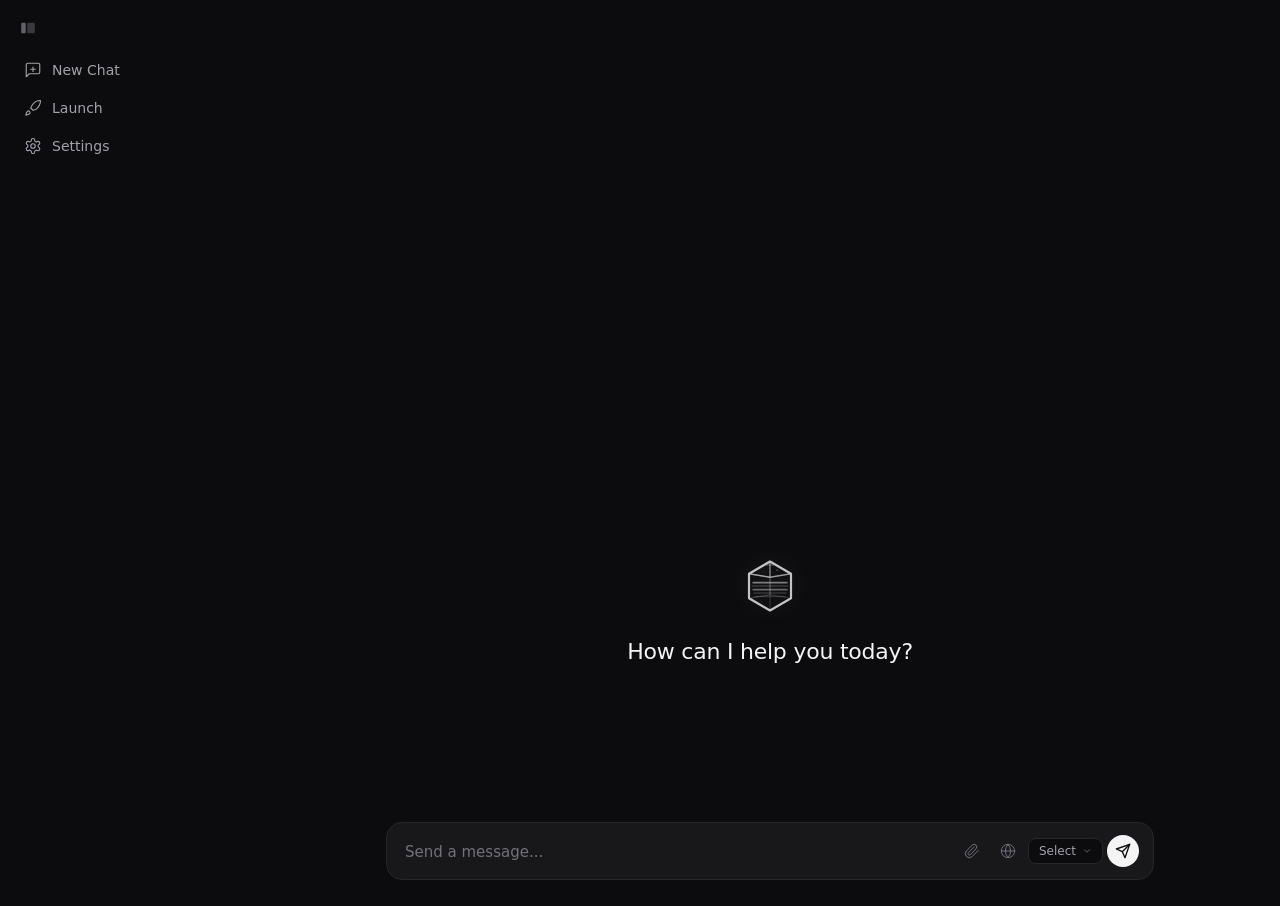
==== commit 31dce9f1: "v2.17.9: remove duplicate Launch title, more detailed onyx gem logo" ====
--- a/src/Onyx.Core/Web/index.html
+++ b/src/Onyx.Core/Web/index.html
@@ -53,18 +53,40 @@
       <div id="emptyState" class="empty-state">
         <div class="empty-logo">
           <svg viewBox="0 0 64 64" fill="none" xmlns="http://www.w3.org/2000/svg">
-            <!-- Onyx gem: hexagonal crystal with characteristic banding -->
-            <path d="M32 4 L56 18 L56 46 L32 60 L8 46 L8 18 Z" stroke="currentColor" stroke-width="2" stroke-linejoin="round"/>
-            <!-- Top facet -->
-            <path d="M32 4 L32 22 L8 18 Z" stroke="currentColor" stroke-width="1.2" opacity="0.5" stroke-linejoin="round"/>
-            <path d="M32 4 L32 22 L56 18 Z" stroke="currentColor" stroke-width="1.2" opacity="0.35" stroke-linejoin="round"/>
-            <!-- Banding (the hallmark of onyx) -->
-            <path d="M14 28 L50 28" stroke="currentColor" stroke-width="1.5" opacity="0.55"/>
-            <path d="M12 36 L52 36" stroke="currentColor" stroke-width="1.5" opacity="0.4"/>
-            <path d="M14 44 L50 44" stroke="currentColor" stroke-width="1.5" opacity="0.25"/>
-            <!-- Bottom facet -->
-            <path d="M32 22 L8 18 L8 46 L32 60 Z" stroke="currentColor" stroke-width="1" opacity="0.15" stroke-linejoin="round"/>
-            <path d="M32 22 L56 18 L56 46 L32 60 Z" stroke="currentColor" stroke-width="1" opacity="0.1" stroke-linejoin="round"/>
+            <!-- Onyx gem: detailed hexagonal crystal with realistic facets and banding -->
+            <!-- Outer crystal outline -->
+            <path d="M32 4 L56 18 L56 46 L32 60 L8 46 L8 18 Z" stroke="currentColor" stroke-width="2.5" stroke-linejoin="round"/>
+            <!-- Top-left facet -->
+            <path d="M32 4 L8 18 L32 22 Z" stroke="currentColor" stroke-width="1.2" opacity="0.55" stroke-linejoin="round" fill="currentColor" fill-opacity="0.04"/>
+            <!-- Top-right facet -->
+            <path d="M32 4 L56 18 L32 22 Z" stroke="currentColor" stroke-width="1.2" opacity="0.4" stroke-linejoin="round" fill="currentColor" fill-opacity="0.02"/>
+            <!-- Center horizontal divider -->
+            <path d="M8 18 L32 22 L56 18" stroke="currentColor" stroke-width="1.5" opacity="0.6" stroke-linejoin="round"/>
+            <!-- Left mid facet -->
+            <path d="M8 18 L32 22 L32 42 L8 46 Z" stroke="currentColor" stroke-width="1" opacity="0.2" stroke-linejoin="round" fill="currentColor" fill-opacity="0.03"/>
+            <!-- Right mid facet -->
+            <path d="M56 18 L32 22 L32 42 L56 46 Z" stroke="currentColor" stroke-width="1" opacity="0.15" stroke-linejoin="round" fill="currentColor" fill-opacity="0.015"/>
+            <!-- Banding layer 1 (prominent) -->
+            <path d="M12 28 L52 28" stroke="currentColor" stroke-width="2" opacity="0.6"/>
+            <!-- Banding layer 2 -->
+            <path d="M11 32 L53 32" stroke="currentColor" stroke-width="1.2" opacity="0.35"/>
+            <!-- Banding layer 3 (prominent) -->
+            <path d="M12 36 L52 36" stroke="currentColor" stroke-width="2" opacity="0.5"/>
+            <!-- Banding layer 4 -->
+            <path d="M13 40 L51 40" stroke="currentColor" stroke-width="1.2" opacity="0.3"/>
+            <!-- Banding layer 5 -->
+            <path d="M14 44 L50 44" stroke="currentColor" stroke-width="1.5" opacity="0.2"/>
+            <!-- Center vertical facet line -->
+            <path d="M32 22 L32 42" stroke="currentColor" stroke-width="1" opacity="0.25"/>
+            <!-- Bottom-left facet -->
+            <path d="M8 46 L32 42 L32 60 Z" stroke="currentColor" stroke-width="1" opacity="0.15" stroke-linejoin="round" fill="currentColor" fill-opacity="0.02"/>
+            <!-- Bottom-right facet -->
+            <path d="M56 46 L32 42 L32 60 Z" stroke="currentColor" stroke-width="1" opacity="0.1" stroke-linejoin="round" fill="currentColor" fill-opacity="0.01"/>
+            <!-- Subtle inner highlight (light reflection) -->
+            <path d="M28 8 L36 8" stroke="currentColor" stroke-width="1.5" opacity="0.3" stroke-linecap="round"/>
+            <!-- Sparkle accent -->
+            <circle cx="40" cy="14" r="0.8" fill="currentColor" opacity="0.5"/>
+            <circle cx="22" cy="50" r="0.6" fill="currentColor" opacity="0.3"/>
           </svg>
         </div>
         <div class="empty-welcome">How can I help you today?</div>
@@ -112,14 +134,10 @@
     <!-- Launch View -->
     <div id="viewLaunch" class="chat-area">
       <div id="topbar">
-        <button class="back-btn" id="backFromLaunch">
-          <svg viewBox="0 0 24 24" width="20" height="20" fill="none" stroke="currentColor" stroke-width="2" stroke-linecap="round" stroke-linejoin="round"><path d="m12 19-7-7 7-7"/><path d="M19 12H5"/></svg>
-        </button>
         <span class="page-title">Launch</span>
       </div>
       <div class="page-content">
         <div class="page-header">
-          <h1>Launch</h1>
           <p>Copy a command and run it in your terminal.</p>
         </div>
         <div class="launch-list" id="launchList"></div>
@@ -271,6 +289,21 @@
               <button class="pill-btn outline" data-val="quit" id="cbQuit">Quit</button>
             </div>
           </div>
+          <!-- Start minimized -->
+          <div class="settings-row">
+            <div style="display:flex;align-items:center;flex:1">
+              <div class="settings-row-icon">
+                <svg viewBox="0 0 24 24" width="20" height="20" fill="none" stroke="currentColor" stroke-width="1.5" stroke-linecap="round" stroke-linejoin="round">
+                  <path d="M8 3v3a2 2 0 0 1-2 2H3"/><path d="M16 3v3a2 2 0 0 0 2 2h3"/><path d="M8 21v-3a2 2 0 0 0-2-2H3"/><path d="M16 21v-3a2 2 0 0 1 2-2h3"/>
+                </svg>
+              </div>
+              <div class="settings-row-text">
+                <div class="settings-row-title">Start minimized</div>
+                <div class="settings-row-desc">Launch in the background without opening a window.</div>
+              </div>
+            </div>
+            <div class="toggle" id="toggleStartMinimized"></div>
+          </div>
           <!-- Effort -->
           <div class="settings-row">
             <div style="display:flex;align-items:center;flex:1">
@@ -305,6 +338,21 @@
               </div>
             </div>
             <div class="toggle" id="toggleThinking"></div>
+          </div>
+          <!-- Launch on startup -->
+          <div class="settings-row">
+            <div style="display:flex;align-items:center;flex:1">
+              <div class="settings-row-icon">
+                <svg viewBox="0 0 24 24" width="20" height="20" fill="none" stroke="currentColor" stroke-width="1.5" stroke-linecap="round" stroke-linejoin="round">
+                  <path d="M19 21v-2a4 4 0 0 0-4-4H9a4 4 0 0 0-4 4v2"/><circle cx="12" cy="7" r="4"/>
+                </svg>
+              </div>
+              <div class="settings-row-text">
+                <div class="settings-row-title">Launch on startup</div>
+                <div class="settings-row-desc">Start Onyx automatically when you log in.</div>
+              </div>
+            </div>
+            <div class="toggle" id="toggleLaunchOnStartup"></div>
           </div>
           <!-- Release Notes -->
           <div class="settings-row" id="releaseNotesRow" style="cursor:pointer">
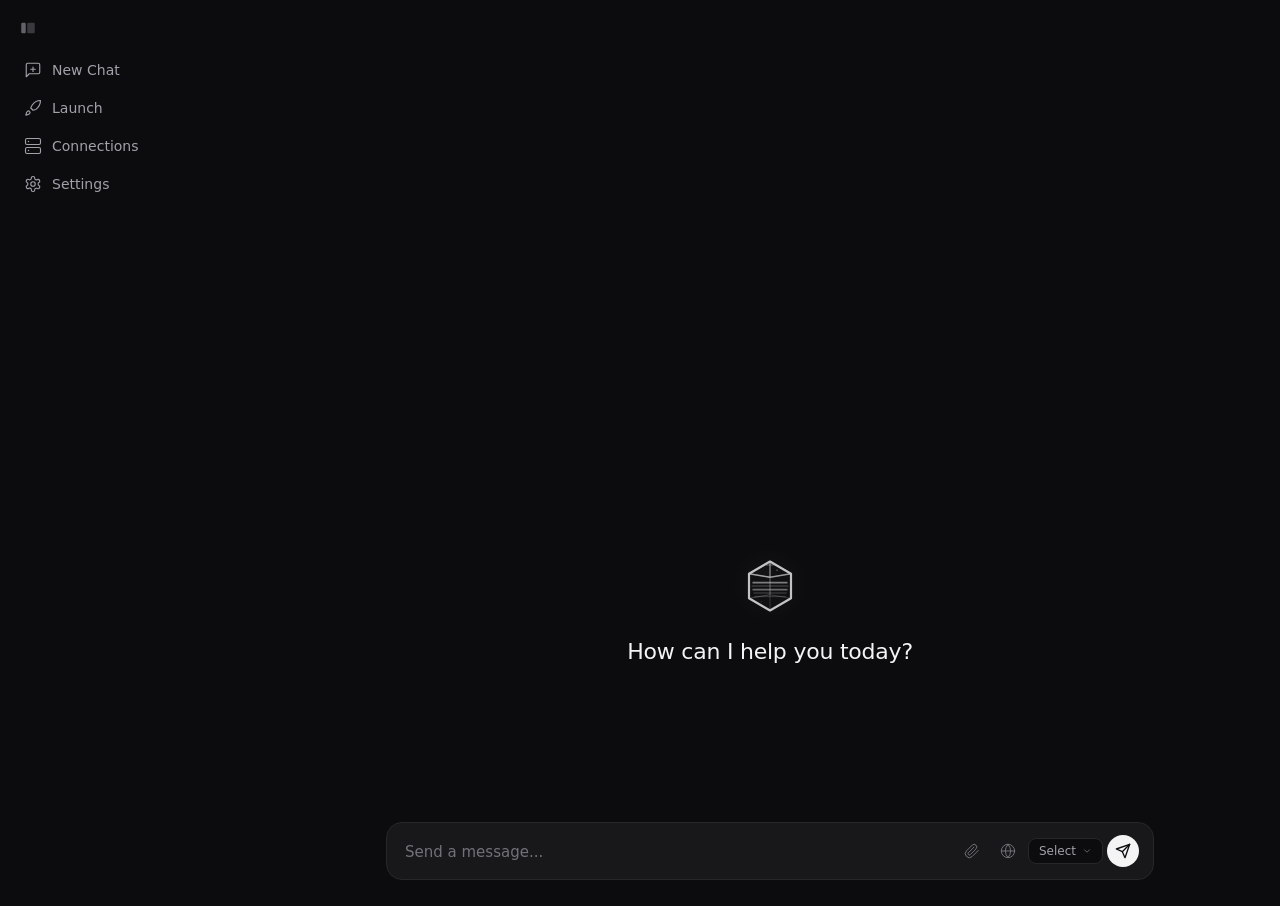
==== commit 6127dc58: "v2.20.0: add Connections tab with GitHub + filesystem MCP connectors" ====
--- a/src/Onyx.Core/Web/index.html
+++ b/src/Onyx.Core/Web/index.html
@@ -30,9 +30,18 @@
         </svg>
         <span>Launch</span>
       </button>
+      <button id="connectionsBtn" class="nav-btn" title="Connections">
+        <svg viewBox="0 0 24 24" fill="none" stroke="currentColor" stroke-width="1.5" stroke-linecap="round" stroke-linejoin="round">
+          <rect x="2" y="2" width="20" height="8" rx="2"/>
+          <rect x="2" y="14" width="20" height="8" rx="2"/>
+          <line x1="6" y1="6" x2="6.01" y2="6" stroke-width="2" stroke-linecap="round"/>
+          <line x1="6" y1="18" x2="6.01" y2="18" stroke-width="2" stroke-linecap="round"/>
+        </svg>
+        <span>Connections</span>
+      </button>
       <button id="settingsBtn" class="nav-btn" title="Settings">
         <svg viewBox="0 0 24 24" fill="none" stroke="currentColor" stroke-width="1.5" stroke-linecap="round" stroke-linejoin="round">
-          <path d="M12.22 2h-.44a2 2 0 0 0-2 2v.18a2 2 0 0 1-1 1.72l-.43.25a2 2 0 0 1-2 0l-.15-.08a2 2 0 0 0-2.73.73l-.22.38a2 2 0 0 0 .73 2.73l.15.1a2 2 0 0 1 1 1.72v.51a2 2 0 0 1-1 1.72l-.15.09a2 2 0 0 0-.73 2.73l.22.38a2 2 0 0 0 2.73.73l.15-.08a2 2 0 0 1 2 0l.43.25a2 2 0 0 1 1 1.72V20a2 2 0 0 0 2 2h.44a2 2 0 0 0 2-2v-.18a2 2 0 0 1 1-1.72l.43-.25a2 2 0 0 1 2 0l.15.08a2 2 0 0 0 2.73-.73l.22-.38a2 2 0 0 0-.73-2.73l-.15-.1a2 2 0 0 1-1-1.72v-.51a2 2 0 0 1 1-1.72l.15-.09a2 2 0 0 0 .73-2.73l-.22-.38a2 2 0 0 0-2.73-.73l-.15.08a2 2 0 0 1-2 0l-.43-.25a2 2 0 0 1-1-1.72V4a2 2 0 0 0-2-2z"/><circle cx="12" cy="12" r="3"/>
+          <path d="M12.22 2h-.44a2 2 0 0 0-2 2v.18a2 2 0 0 1-1 1.72l-.43.25a2 2 0 0 1-2 0l-.15-.08a2 2 0 0 0-2.73.73l-.22.38a2 2 0 0 0 .73 2.73l.15.1a2 2 0 0 1 1 1.72v.51a2 2 0 0 1-1 1.72l-.15.09a2 2 0 0 0-.73 2.73l.22.38a2 2 0 0 0 2.73.73l.15-.08a2 2 0 0 1 2 0l.43-.25a2 2 0 0 1 1 1.72V20a2 2 0 0 0 2 2h.44a2 2 0 0 0 2-2v-.18a2 2 0 0 1 1-1.72l.43-.25a2 2 0 0 1 2 0l.15.08a2 2 0 0 0 2.73-.73l.22-.38a2 2 0 0 0-.73-2.73l-.15-.1a2 2 0 0 1-1-1.72v-.51a2 2 0 0 1 1-1.72l.15-.09a2 2 0 0 0 .73-2.73l-.22-.38a2 2 0 0 0-2.73-.73l-.15.08a2 2 0 0 1-2 0l-.43-.25a2 2 0 0 1-1-1.72V4a2 2 0 0 0-2-2z"/><circle cx="12" cy="12" r="3"/>
         </svg>
         <span>Settings</span>
       </button>
@@ -144,6 +153,23 @@
       </div>
     </div>
 
+    <!-- Connections View -->
+    <div id="viewConnections" class="chat-area">
+      <div id="topbar">
+        <button class="back-btn" id="backFromConnections">
+          <svg viewBox="0 0 24 24" width="20" height="20" fill="none" stroke="currentColor" stroke-width="2" stroke-linecap="round" stroke-linejoin="round"><path d="m12 19-7-7 7-7"/><path d="M19 12H5"/></svg>
+        </button>
+        <span class="page-title">Connections</span>
+      </div>
+      <div class="page-content">
+        <div class="page-header">
+          <h1>Connections</h1>
+          <p>Connect Onyx to your apps and services.</p>
+        </div>
+        <div class="connections-grid" id="connectionsGrid"></div>
+      </div>
+    </div>
+
     <!-- Settings View -->
     <div id="viewSettings" class="chat-area">
       <div id="topbar">
--- a/src/Onyx.Core/Web/styles.css
+++ b/src/Onyx.Core/Web/styles.css
@@ -799,3 +799,179 @@
 .rn-divider::before, .rn-divider::after {
   content: ""; flex: 1; height: 1px; background: var(--border-light);
 }
+
+/* ---- System confirmation dialog ---- */
+.system-confirm {
+  padding: 12px 16px;
+  margin: 8px 0;
+}
+.system-confirm-card {
+  background: var(--surface);
+  border: 1px solid var(--border);
+  border-radius: var(--radius-lg);
+  overflow: hidden;
+}
+.system-confirm-header {
+  display: flex;
+  align-items: center;
+  gap: 8px;
+  padding: 10px 14px;
+  background: rgba(239, 68, 68, 0.1);
+  border-bottom: 1px solid var(--border);
+  font-size: 13px;
+  font-weight: 600;
+  color: #fca5a5;
+}
+.system-confirm-header svg { color: #fca5a5; flex-shrink: 0; }
+.system-confirm-body { padding: 12px 14px; }
+.system-confirm-action {
+  font-size: 14px;
+  font-weight: 600;
+  color: var(--text);
+  margin-bottom: 4px;
+  font-family: monospace;
+}
+.system-confirm-desc {
+  font-size: 13px;
+  color: var(--text-muted);
+  margin-bottom: 8px;
+}
+.system-confirm-params {
+  background: var(--bg);
+  border-radius: var(--radius-md);
+  padding: 8px 10px;
+  font-size: 12px;
+  font-family: monospace;
+}
+.system-confirm-params > div { margin: 2px 0; }
+.system-confirm-params .param-key { color: var(--text-muted); }
+.system-confirm-params .param-val { color: var(--text); word-break: break-all; }
+.system-confirm-buttons {
+  display: flex;
+  gap: 8px;
+  padding: 10px 14px;
+  border-top: 1px solid var(--border);
+}
+.confirm-approve, .confirm-deny {
+  flex: 1;
+  padding: 8px 16px;
+  border-radius: var(--radius-md);
+  border: 1px solid var(--border);
+  font-size: 13px;
+  font-weight: 500;
+  cursor: pointer;
+  transition: background 0.15s, border-color 0.15s;
+}
+.confirm-approve {
+  background: #dc2626;
+  border-color: #dc2626;
+  color: white;
+}
+.confirm-approve:hover { background: #b91c1c; border-color: #b91c1c; }
+.confirm-deny {
+  background: var(--surface-hover);
+  color: var(--text);
+}
+.confirm-deny:hover { background: var(--surface-pressed); }
+
+/* ---- Intent badge ---- */
+.intent-badge {
+  padding: 4px 12px !important;
+  font-size: 11px !important;
+  color: var(--text-muted);
+  opacity: 0.7;
+  border-radius: var(--radius-sm);
+}
+
+/* ---- Connections grid ---- */
+.connections-grid {
+  display: grid;
+  grid-template-columns: repeat(auto-fill, minmax(280px, 1fr));
+  gap: 12px;
+  padding: 0;
+}
+.connection-card {
+  display: flex;
+  align-items: flex-start;
+  gap: 14px;
+  background: var(--surface);
+  border: 1px solid var(--border);
+  border-radius: var(--radius-lg);
+  padding: 16px;
+  cursor: pointer;
+  transition: background 0.15s, border-color 0.15s, transform 0.1s;
+  text-decoration: none;
+  color: inherit;
+}
+.connection-card:hover {
+  background: var(--surface-hover);
+  border-color: var(--border-hover);
+}
+.connection-card:active {
+  transform: scale(0.98);
+}
+.connection-icon {
+  width: 44px;
+  height: 44px;
+  border-radius: 10px;
+  display: flex;
+  align-items: center;
+  justify-content: center;
+  flex-shrink: 0;
+  font-size: 20px;
+  font-weight: 700;
+  color: white;
+}
+.connection-body {
+  flex: 1;
+  min-width: 0;
+}
+.connection-name {
+  font-size: 14px;
+  font-weight: 600;
+  color: var(--text);
+  margin-bottom: 2px;
+  display: flex;
+  align-items: center;
+  gap: 6px;
+}
+.connection-desc {
+  font-size: 13px;
+  color: var(--text-muted);
+  line-height: 1.35;
+}
+.connection-status {
+  display: inline-flex;
+  align-items: center;
+  gap: 4px;
+  font-size: 11px;
+  padding: 2px 8px;
+  border-radius: 12px;
+  background: rgba(34, 197, 94, 0.12);
+  color: #4ade80;
+  margin-left: auto;
+  flex-shrink: 0;
+}
+.connection-status-dot {
+  width: 6px;
+  height: 6px;
+  border-radius: 50%;
+  background: #4ade80;
+}
+.connection-status.offline {
+  background: rgba(120, 120, 120, 0.12);
+  color: var(--text-muted);
+}
+.connection-status.offline .connection-status-dot {
+  background: var(--text-muted);
+}
+
+/* ---- Orchestrator status ---- */
+.orchestrator-status {
+  padding: 8px 16px;
+  font-size: 12px;
+  color: var(--text-muted);
+  display: flex;
+  align-items: center;
+  gap: 8px;
+}
